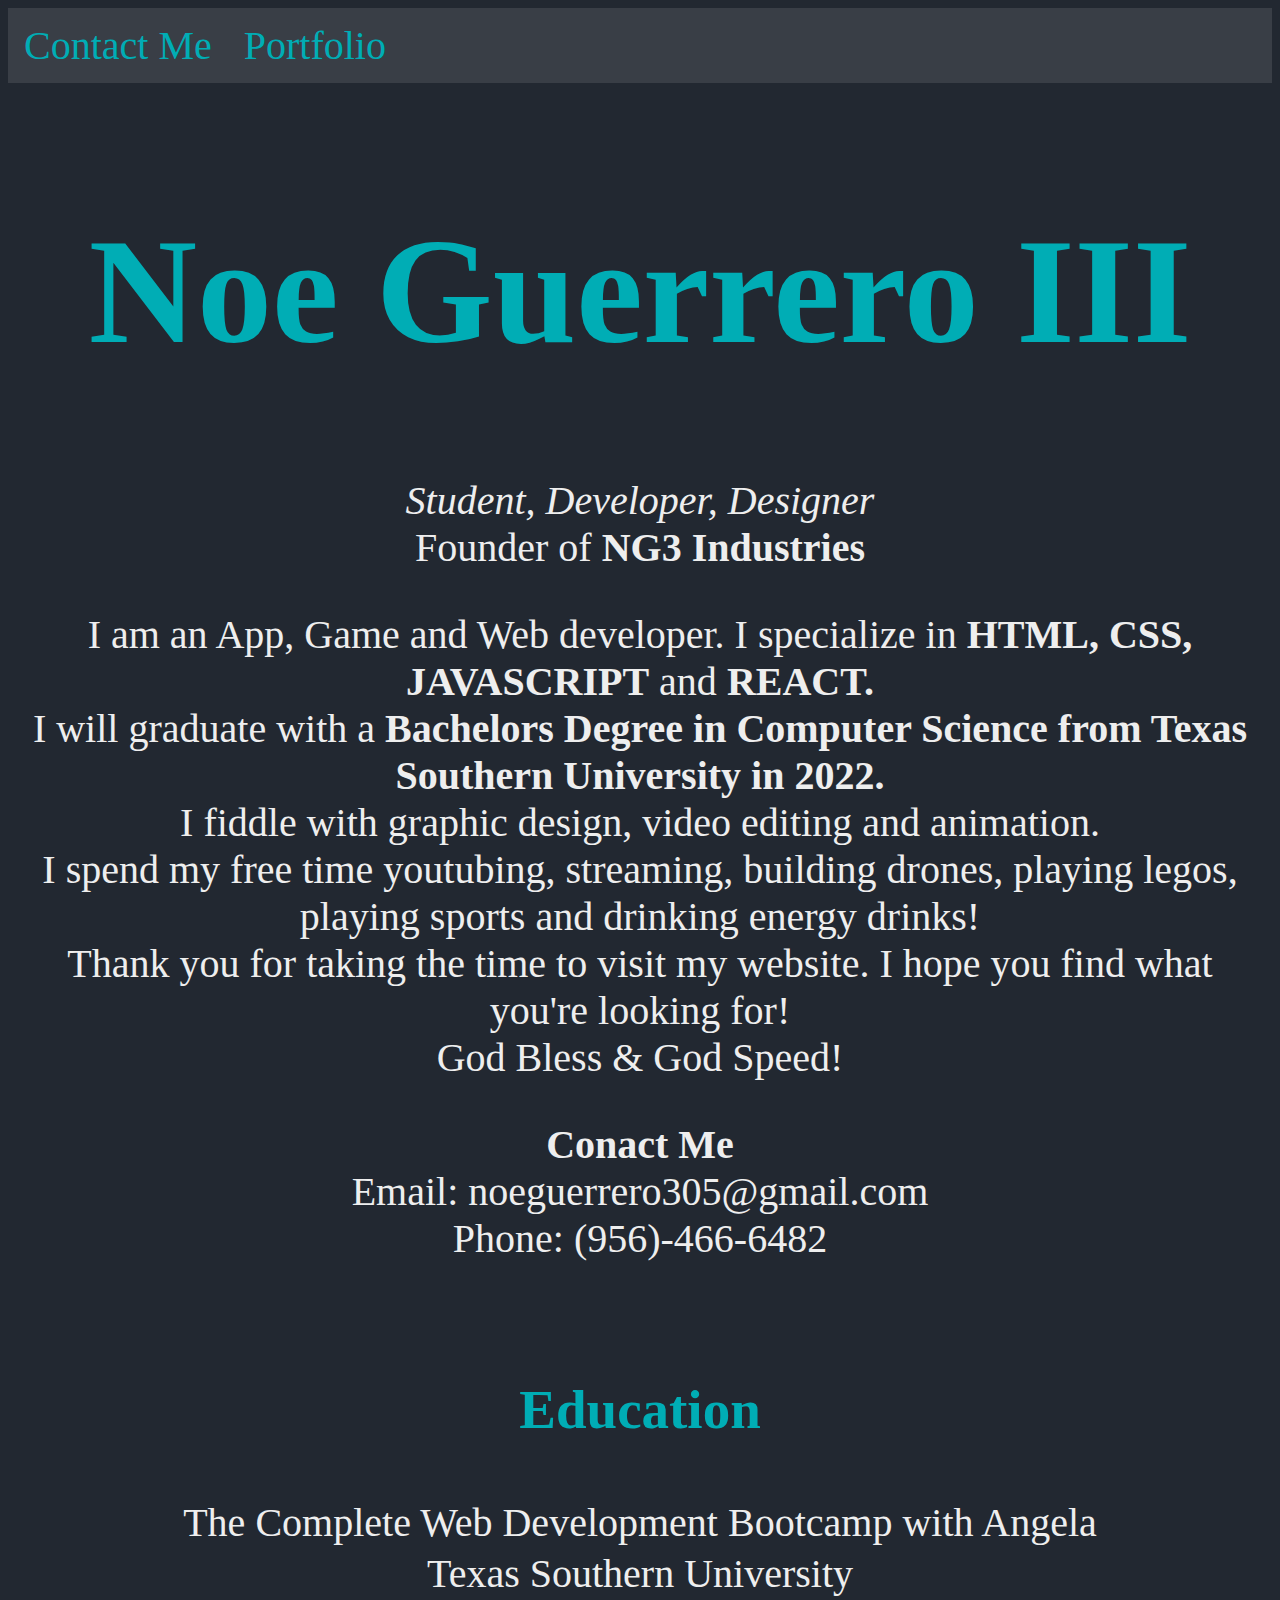
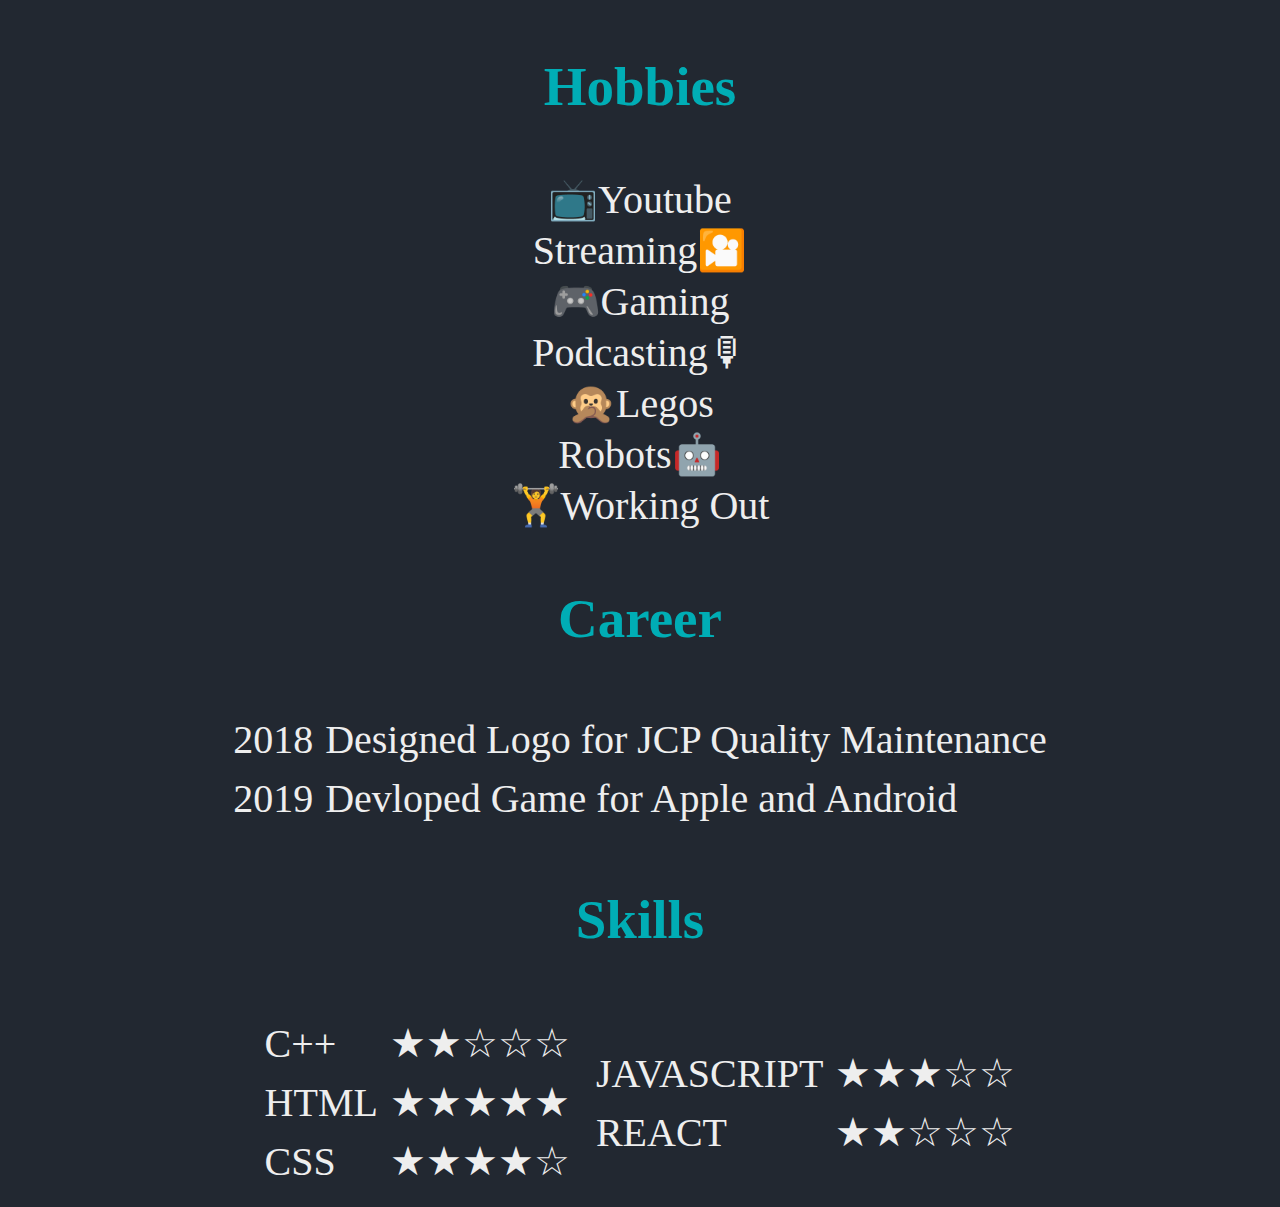
==== index.html @ f5525814 "Add files via upload" ====
<!DOCTYPE html>
<html lang="en" dir="ltr">

<head>
  <meta charset="utf-8">
  <title>Noe Guerrero III</title>
  <link rel="stylesheet" href="styles.css">
  <ul class="my-navbar">
    <li class="nav-list"><a class="navlink" href="contact.html">Contact Me</a></li>
    <li class="nav-list"><a class="navlink" href="portfolio.html">Portfolio</a></li>
  </ul>
</head>

<body>
  <table cellspacing="20">
    <tr>
      <td>
        <h1>Noe Guerrero III</h1>
        <p><em>Student, Developer, Designer</em> <br />
          Founder of <strong>NG3 Industries</strong></p>
        <p>I am an App, Game and Web developer. I specialize
          in <strong>HTML, CSS, JAVASCRIPT</strong> and <strong>REACT.<br />
          </strong> I will graduate with a <strong>Bachelors Degree in Computer Science
            from Texas Southern University in 2022.</strong> <br />I fiddle with
          graphic design, video editing and animation. <br />I spend my free time
          youtubing, streaming, building drones, playing legos,
          playing sports and drinking energy drinks!<br /> Thank you for taking
          the time to visit my website. I hope you find what you're looking
          for! <br />God Bless & God Speed!</p>
        <p><strong>Conact Me</strong> <br />
          Email: noeguerrero305@gmail.com <br />
          Phone: (956)-466-6482 <br /></p>
      </td>
    </tr>
  </table>
  <h3>Education</h3>
  <table id="education">
    <tr>
      <td>The Complete Web Development Bootcamp with Angela</td>
    </tr>
    <tr>
      <td>Texas Southern University</td>
    </tr>
  </table>
  <h3>Hobbies</h3>
  <table id="hobbies">
    <tr>
      <td>📺Youtube</td>
    </tr>
    <tr>
      <td>Streaming🎦</td>
    </tr>
    <tr>
      <td>🎮Gaming</td>
    </tr>
    <tr>
      <td>Podcasting🎙</td>
    </tr>
    <tr>
      <td>🙊Legos</td>
    </tr>
    <tr>
      <td>Robots🤖</td>
    </tr>
    <tr>
      <td>🏋Working Out</td>
    </tr>
  </table>
  <h3>Career</h3>
  <table cellspacing="10">
    <tr>
      <td>2018</td>
      <td>Designed Logo for JCP Quality Maintenance</td>
    </tr>
    <tr>
      <td>2019</td>
      <td>Devloped Game for Apple and Android</td>
    </tr>
  </table>
  <h3>Skills</h3>
  <table>
    <tr>
      <td>
        <table cellspacing="10">
          <tr>
            <td>C++</td>
            <td>★★☆☆☆</td>
          </tr>
          <tr>
            <td>HTML</td>
            <td>★★★★★</td>
          </tr>
          <tr>
            <td>CSS</td>
            <td>★★★★☆</td>
          </tr>
        </table>
      </td>
      <td>
        <table cellspacing="10">
          <tr>
            <td>JAVASCRIPT</td>
            <td>★★★☆☆</td>
          </tr>
          <tr>
            <td>REACT</td>
            <td>★★☆☆☆</td>
          </tr>
        </table>
      </td>
    </tr>
  </table>
</body>

</html>
---- styles.css ----
/*nav ul*/
.my-navbar {
  list-style-type: none;
  width: 100%;
  margin: 0;
  padding: 0;
  overflow: hidden;
  background-color: #393e46;
}

/*nav li*/
.nav-list {
  float: left;
}

/*nav a*/
.navlink {
  display: block;
  color: #00adb5;
  text-align: center;
  padding: 14px 16px;
  text-decoration: none;
}

/*nav a hover*/
.navlink:hover {
  background-color: #393e46;
  font-size: 42px;
  color: #eeeeee
}

h1 {
  color: #00adb5;
  text-align: center;
  font-size: 150px;
}

h3 {
  font-size: 55px;
  color: #00adb5;
  text-align: center;
}

body {
  font-size: 40px;
  background-color: #222831;
  ;
  color: #eeeeee;
}

p {
  text-align: center;
}

/*
ul {
  width: 400px;
  margin-left: auto;
  margin-right: auto;
  color: #f9d5bb;
}*/
ol {
  width: 75px;
  margin-left: auto;
  margin-right: auto;
}

#education {
  margin-left: auto;
  margin-right: auto;
  text-align: center;
}

#hobbies {
  margin-left: auto;
  margin-right: auto;
  text-align: center;
}

table {
  margin-left: auto;
  margin-right: auto;
}
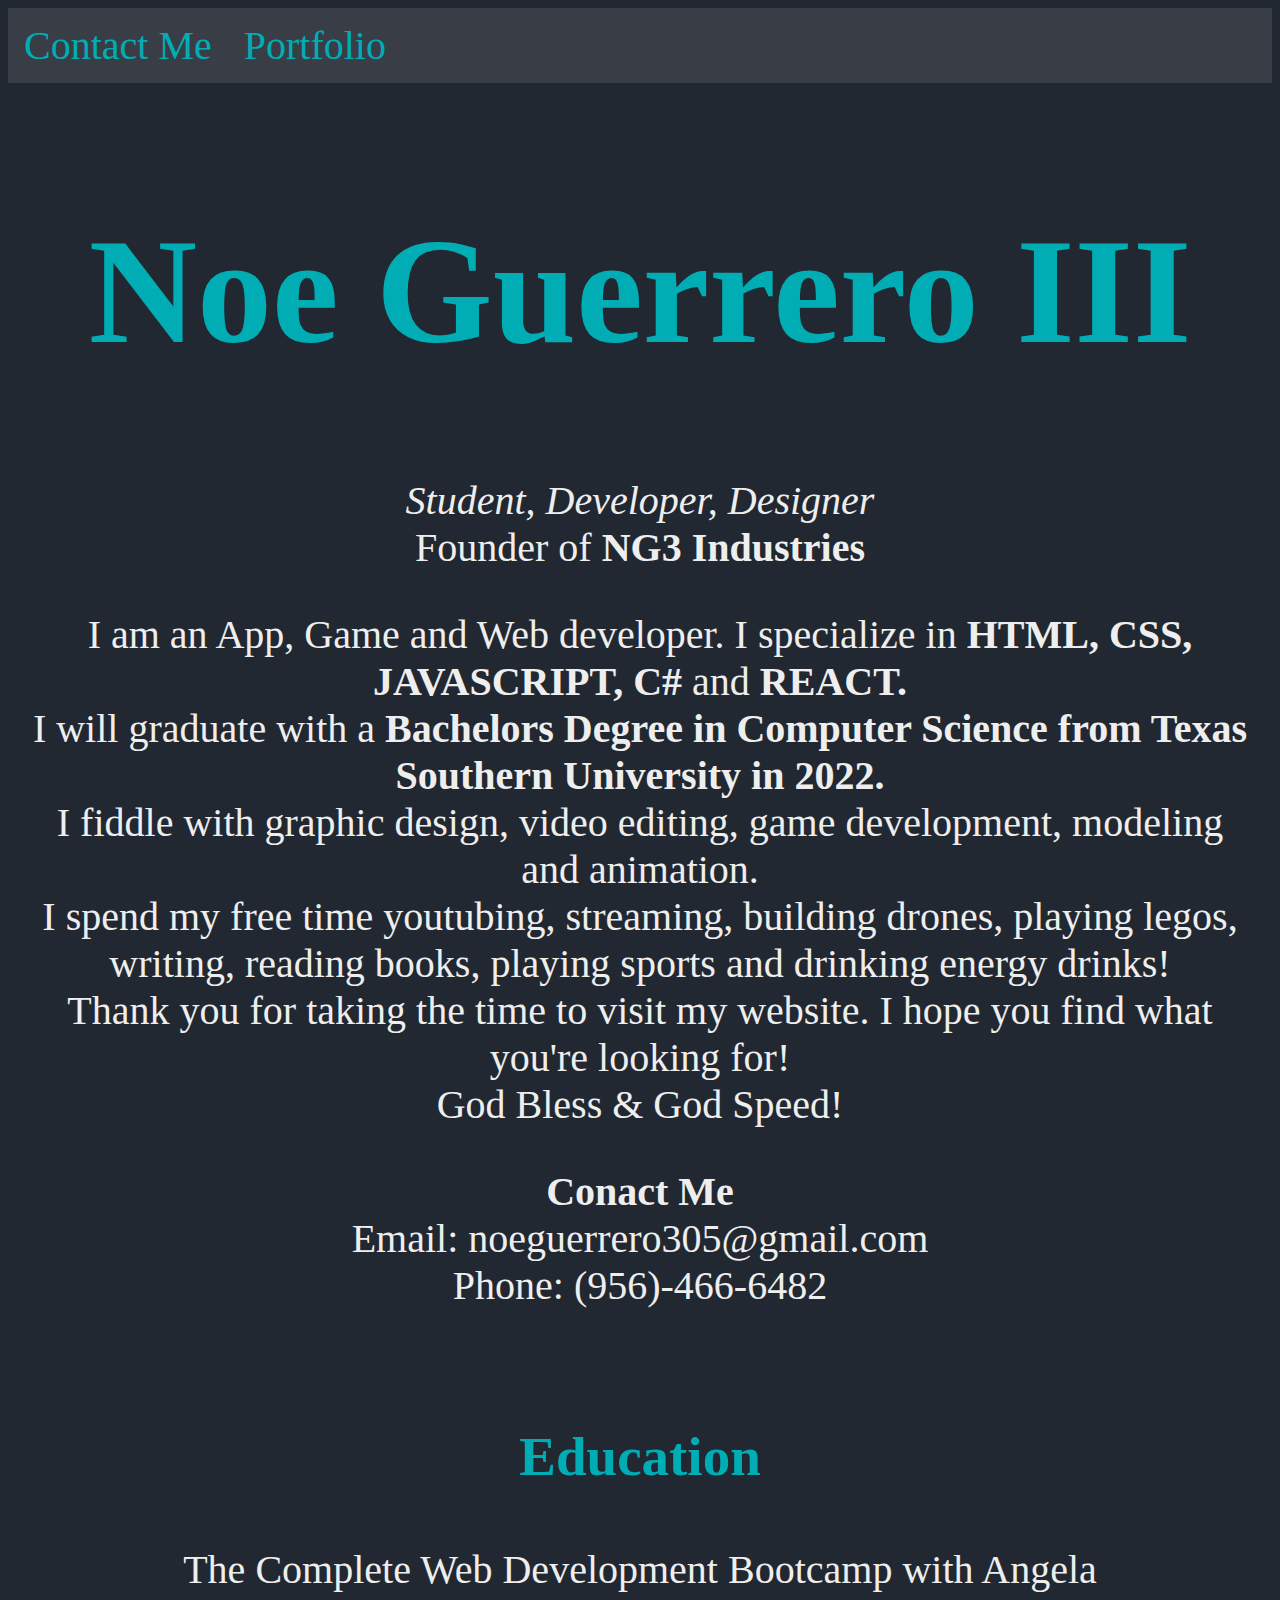
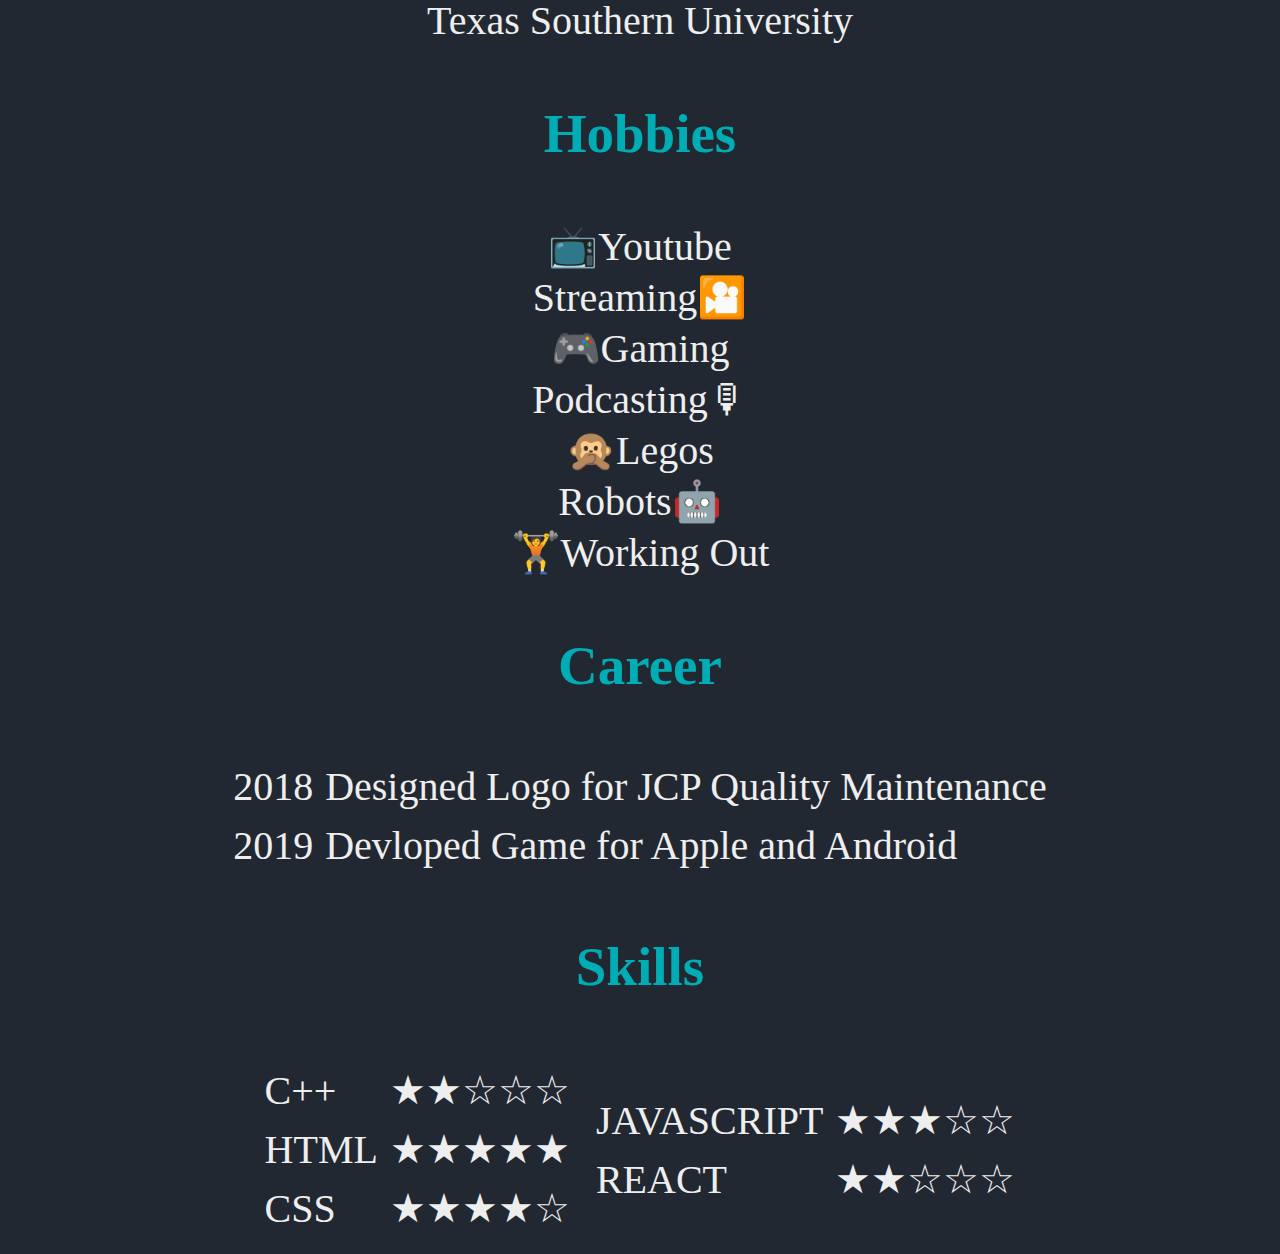
==== commit 3c0d38d0: "Update index.html" ====
--- a/index.html
+++ b/index.html
@@ -19,11 +19,11 @@
         <p><em>Student, Developer, Designer</em> <br />
           Founder of <strong>NG3 Industries</strong></p>
         <p>I am an App, Game and Web developer. I specialize
-          in <strong>HTML, CSS, JAVASCRIPT</strong> and <strong>REACT.<br />
+          in <strong>HTML, CSS, JAVASCRIPT, C#</strong> and <strong>REACT.<br />
           </strong> I will graduate with a <strong>Bachelors Degree in Computer Science
             from Texas Southern University in 2022.</strong> <br />I fiddle with
-          graphic design, video editing and animation. <br />I spend my free time
-          youtubing, streaming, building drones, playing legos,
+          graphic design, video editing, game development, modeling and animation. <br />I spend my free time
+          youtubing, streaming, building drones, playing legos, writing, reading books,
           playing sports and drinking energy drinks!<br /> Thank you for taking
           the time to visit my website. I hope you find what you're looking
           for! <br />God Bless & God Speed!</p>
